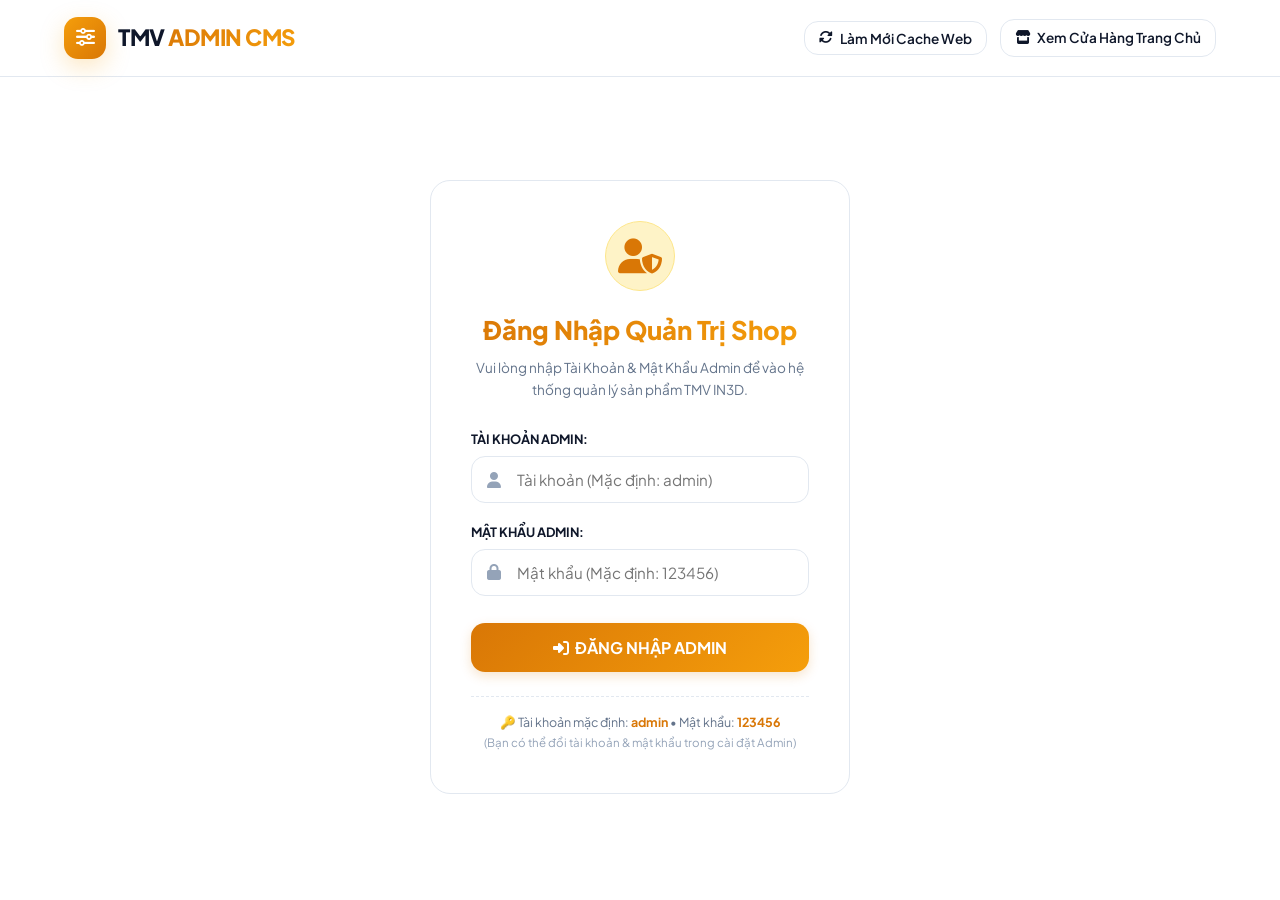
==== admintmv.html @ e301f1a9 "Bump cache version to 2026.08.10_v12 and ensure strict Google Sheet ID 15mW6V31uoKEo0NNBWXQEdYuuaSay" ====
<!DOCTYPE html>
<html lang="vi">
<head>
  <meta charset="UTF-8">
  <meta name="viewport" content="width=device-width, initial-scale=1.0">
  <title>Trang Quản Trị Cửa Hàng | TMV IN3D Admin</title>
  <meta name="robots" content="noindex, nofollow">
  
  <!-- CHỐNG CACHE TRÌNH DUYỆT ĐIỆN THOẠI / DESKTOP KHI UPDATE SẢN PHẨM MỚI -->
  <meta http-equiv="Cache-Control" content="no-cache, no-store, must-revalidate">
  <meta http-equiv="Pragma" content="no-cache">
  <meta http-equiv="Expires" content="0">
  
  <link rel="stylesheet" href="https://cdnjs.cloudflare.com/ajax/libs/font-awesome/6.4.0/css/all.min.css">
  <link rel="stylesheet" href="styles.css?v=20260810_v12">
</head>
<body style="background: var(--bg-body); color: var(--text-main); min-height: 100vh;">

  <!-- ADMIN HEADER BAR -->
  <header class="header">
    <div class="container">
      <div class="nav-wrapper">
        <a href="admintmv.html" class="logo">
          <div class="logo-icon"><i class="fa-solid fa-sliders"></i></div>
          <span>TMV <span class="gradient-text-gold">ADMIN CMS</span></span>
        </a>

        <div style="display: flex; gap: 0.8rem; align-items: center;">
          <button type="button" class="btn-secondary" onclick="app.forceRefreshSystemData()" style="font-size: 0.85rem; padding: 0.45rem 0.9rem;" title="Xóa cache và tự động tải dữ liệu sản phẩm mới nhất">
            <i class="fa-solid fa-rotate"></i> Làm Mới Cache Web
          </button>
          <a href="index.html" class="btn-secondary" style="font-size: 0.85rem; padding: 0.45rem 0.9rem;" target="_blank">
            <i class="fa-solid fa-store"></i> Xem Cửa Hàng Trang Chủ
          </a>
          <button class="btn-secondary" id="admin-page-logout-btn" style="font-size: 0.85rem; color: #ef4444; border-color: #fca5a5; display: none;">
            <i class="fa-solid fa-right-from-bracket"></i> Đăng Xuất Admin
          </button>
        </div>
      </div>
    </div>
  </header>

  <!-- ADMIN LOGIN MODAL -->
  <div id="admin-login-wrapper" style="display: flex; align-items: center; justify-content: center; min-height: calc(100vh - 80px); padding: 2rem;">
    <div class="modal-container" style="max-width: 420px; width: 100%; padding: 2.5rem; text-align: center; background: #ffffff; border: 1px solid var(--border-color); box-shadow: var(--shadow-xl);">
      <div style="width: 70px; height: 70px; background: var(--accent-gold-light); border-radius: 50%; display: flex; align-items: center; justify-content: center; margin: 0 auto 1.2rem; border: 1px solid var(--border-gold);">
        <i class="fa-solid fa-user-shield" style="font-size: 2.2rem; color: var(--accent-gold-dark);"></i>
      </div>

      <h2 style="font-size: 1.6rem; font-weight: 800; margin-bottom: 0.4rem;" class="gradient-text-gold">Đăng Nhập Quản Trị Shop</h2>
      <p style="font-size: 0.85rem; color: var(--text-muted); margin-bottom: 1.8rem;">
        Vui lòng nhập Tài Khoản & Mật Khẩu Admin để vào hệ thống quản lý sản phẩm TMV IN3D.
      </p>

      <form id="admin-page-login-form" style="display: flex; flex-direction: column; gap: 1.2rem;">
        <div style="text-align: left;">
          <label style="font-size: 0.8rem; font-weight: 700; color: var(--text-main); display: block; margin-bottom: 0.4rem;">
            TÀI KHOẢN ADMIN:
          </label>
          <div style="position: relative;">
            <i class="fa-solid fa-user" style="position: absolute; left: 1rem; top: 50%; transform: translateY(-50%); color: var(--text-dim);"></i>
            <input type="text" id="admin-user-input" class="form-control" placeholder="Tài khoản (Mặc định: admin)" required style="padding-left: 2.8rem;">
          </div>
        </div>

        <div style="text-align: left;">
          <label style="font-size: 0.8rem; font-weight: 700; color: var(--text-main); display: block; margin-bottom: 0.4rem;">
            MẬT KHẨU ADMIN:
          </label>
          <div style="position: relative;">
            <i class="fa-solid fa-lock" style="position: absolute; left: 1rem; top: 50%; transform: translateY(-50%); color: var(--text-dim);"></i>
            <input type="password" id="admin-pass-input" class="form-control" placeholder="Mật khẩu (Mặc định: 123456)" required style="padding-left: 2.8rem;">
          </div>
        </div>

        <button type="submit" class="btn-primary" style="width: 100%; justify-content: center; padding: 0.9rem; font-size: 1rem; margin-top: 0.5rem;">
          <i class="fa-solid fa-right-to-bracket"></i> ĐĂNG NHẬP ADMIN
        </button>
      </form>

      <div style="margin-top: 1.5rem; font-size: 0.78rem; color: var(--text-muted); border-top: 1px dashed var(--border-color); padding-top: 1rem;">
        🔑 Tài khoản mặc định: <strong style="color: var(--accent-gold-dark);">admin</strong> • Mật khẩu: <strong style="color: var(--accent-gold-dark);">123456</strong>
        <br><span style="font-size: 0.72rem; color: var(--text-dim);">(Bạn có thể đổi tài khoản & mật khẩu trong cài đặt Admin)</span>
      </div>
    </div>
  </div>

  <!-- MAIN ADMIN DASHBOARD CONTENT -->
  <main id="admin-main-dashboard" class="container" style="display: none; padding: 2.5rem 1rem 5rem;">
    <div style="background: #ffffff; border-radius: var(--radius-lg); border: 1px solid var(--border-color); padding: 2rem; box-shadow: var(--shadow-lg);">
      
      <div style="display: flex; justify-content: space-between; align-items: center; margin-bottom: 1.5rem; flex-wrap: wrap; gap: 1rem;">
        <div>
          <h1 style="font-size: 1.8rem; font-weight: 800;" class="gradient-text-gold">
            <i class="fa-solid fa-boxes-stacked"></i> Bảng Quản Trị Hệ Thống TMV IN3D
          </h1>
          <p style="font-size: 0.85rem; color: var(--text-muted); margin-top: 0.2rem;">
            Tài khoản Admin đang đăng nhập: <strong id="admin-account-display" style="color: var(--accent-gold-dark);">admin</strong>
          </p>
        </div>

        <div style="display: flex; gap: 0.6rem; flex-wrap: wrap;">
          <button class="btn-secondary" id="export-backup-btn" style="font-size: 0.85rem; background: #ffffff;" title="Tải file dữ liệu JSON về lưu trữ">
            <i class="fa-solid fa-download"></i> Xuất Backup JSON
          </button>
          <button class="btn-secondary" id="import-backup-btn" style="font-size: 0.85rem; background: #ffffff;" title="Nạp file dữ liệu JSON đã lưu trước đó">
            <i class="fa-solid fa-upload"></i> Nhập Backup JSON
          </button>
          <input type="file" id="import-file-input" accept=".json" style="display: none;">

          <button class="btn-secondary" id="reset-demo-btn" style="font-size: 0.85rem;">
            <i class="fa-solid fa-rotate-left"></i> Khôi Phục Dữ Liệu Ban Đầu
          </button>
        </div>
      </div>

      <!-- TABS BANNER -->
      <div class="admin-tabs" style="margin-bottom: 2rem;">
        <button class="admin-tab-btn active" data-tab="tab-products"><i class="fa-solid fa-boxes-stacked"></i> Danh Sách Sản Phẩm</button>
        <button class="admin-tab-btn" data-tab="tab-add-product" onclick="app.openNewProductForm()"><i class="fa-solid fa-plus-circle"></i> Thêm/Sửa Sản Phẩm</button>
        <button class="admin-tab-btn" data-tab="tab-categories"><i class="fa-solid fa-tags"></i> Quản Lý Danh Mục</button>
        <button class="admin-tab-btn" data-tab="tab-webhooks"><i class="fa-solid fa-gear"></i> Tài Khoản & Tích Hợp</button>
      </div>

      <!-- TAB 1: DANH SÁCH SẢN PHẨM -->
      <div class="admin-tab-content active" id="tab-products">
        <!-- QUẢN LÝ SẢN PHẨM NỔI BẬT (HERO BANNER) -->
        <div style="background: var(--bg-surface); padding: 1.2rem; border-radius: var(--radius-md); border: 1px solid var(--border-gold); margin-bottom: 1.5rem; box-shadow: 0 4px 12px rgba(0,0,0,0.05);">
          <h4 style="font-size: 1.05rem; font-weight: 700; color: var(--accent-gold-dark); margin-bottom: 0.8rem; display: flex; align-items: center; gap: 0.5rem;">
            <i class="fa-solid fa-star" style="color: #f59e0b;"></i> Quản Lý Sản Phẩm Nổi Bật (Trang Chủ Hero Banner)
          </h4>
          <form id="featured-product-form" onsubmit="event.preventDefault(); app.saveFeaturedProductSettings();">
            <div class="form-row" style="margin-bottom: 0.8rem;">
              <div class="form-group" style="margin-bottom: 0;">
                <label class="form-label" style="font-size: 0.85rem;">Chọn Sản Phẩm Nổi Bật *</label>
                <select id="admin-featured-product-select" class="form-control" style="font-size: 0.9rem;" required></select>
              </div>
              <div class="form-group" style="margin-bottom: 0;">
                <label class="form-label" style="font-size: 0.85rem;">Tên Hiển Thị Tùy Chỉnh (Tùy chọn - Để trống dùng tên sản phẩm gốc)</label>
                <input type="text" id="admin-featured-custom-title" class="form-control" placeholder="Ví dụ: Mô Hình Sonic 3D Articulated" style="font-size: 0.9rem;">
              </div>
            </div>
            <div style="display: flex; justify-content: flex-end; gap: 0.8rem; align-items: center;">
              <button type="submit" class="btn-primary" style="padding: 0.45rem 1rem; font-size: 0.85rem;">
                <i class="fa-solid fa-floppy-disk"></i> Lưu Sản Phẩm Nổi Bật
              </button>
            </div>
          </form>
        </div>

        <div style="display: flex; justify-content: space-between; align-items: center; margin-bottom: 1rem; flex-wrap: wrap; gap: 0.8rem;">
          <h3 style="font-size: 1.2rem; font-weight: 700;">Sản Phẩm Trong Cửa Hàng (<span id="admin-product-count" style="color: var(--accent-gold-dark);">0</span>)</h3>
          <div style="display: flex; gap: 0.8rem;">
            <button type="button" class="btn-secondary" style="padding: 0.5rem 1rem; font-size: 0.85rem;" onclick="app.exportProductsJSCode()" title="Sao chép mã JSON tất cả sản phẩm hiện tại để đồng bộ lên GitHub">
              <i class="fa-solid fa-copy"></i> Sao Chép Mã JSON Đồng Bộ Web
            </button>
            <button type="button" class="btn-primary" style="padding: 0.5rem 1rem; font-size: 0.85rem;" onclick="app.openNewProductForm()">
              <i class="fa-solid fa-plus"></i> Thêm Sản Phẩm Mới
            </button>
          </div>
        </div>

        <div style="overflow-x: auto;">
          <table class="admin-table">
            <thead>
              <tr>
                <th>Hình ảnh</th>
                <th>Tên sản phẩm</th>
                <th>Danh mục</th>
                <th>Khoảng giá</th>
                <th>Tiền cọc y/cầu</th>
                <th>Thao tác</th>
              </tr>
            </thead>
            <tbody id="admin-product-table-body"></tbody>
          </table>
        </div>
      </div>

      <!-- TAB 2: THÊM / SỬA SẢN PHẨM -->
      <div class="admin-tab-content" id="tab-add-product" style="display: none;">
        <div style="display: flex; justify-content: space-between; align-items: center; margin-bottom: 1.5rem; flex-wrap: wrap; gap: 0.8rem; background: var(--bg-surface); padding: 1rem 1.2rem; border-radius: var(--radius-md); border: 1px solid var(--border-color); box-shadow: 0 4px 12px rgba(0,0,0,0.03);">
          <h3 id="admin-form-title" style="font-size: 1.2rem; font-weight: 700; color: var(--accent-gold-dark); margin: 0; display: flex; align-items: center; gap: 0.5rem;">
            <i class="fa-solid fa-pen-to-square"></i> Thêm / Chỉnh Sửa Sản Phẩm Mô Hình
          </h3>
          <button type="button" class="btn-secondary" style="padding: 0.45rem 1rem; font-size: 0.85rem; background: #ffffff;" onclick="document.querySelector('[data-tab=\'tab-products\']').click()">
            <i class="fa-solid fa-arrow-left"></i> Quay Lại Danh Sách Sản Phẩm
          </button>
        </div>

        <form id="product-crud-form">
          <input type="hidden" id="edit-product-id">

          <div class="form-row">
            <div class="form-group">
              <label class="form-label">Tên sản phẩm mô hình *</label>
              <input type="text" id="p-title" class="form-control" placeholder="Ví dụ: Rồng Linh Hoạt Silk PLA" required>
            </div>
            <div class="form-group">
              <label class="form-label">Danh mục sản phẩm *</label>
              <select id="p-category" class="form-control" required></select>
            </div>
          </div>

          <div class="form-group">
            <label class="form-label">Số tiền Cọc Yêu Cầu Cho Đơn Hàng (VNĐ) * <small style="color: var(--accent-gold-dark); font-weight: normal;">(Ví dụ: 200.000đ - Admin tự ghi)</small></label>
            <input type="text" id="p-deposit" class="form-control" placeholder="200.000" required>
          </div>

          <!-- BỘ BẬT/TẮT QUẢN LÝ NHIỀU HÌNH ẢNH SẢN PHẨM (MULTIPLE IMAGES GALLERY) -->
          <div class="form-group" style="background: var(--bg-surface); padding: 1.2rem; border-radius: var(--radius-md); border: 1px solid var(--border-color);">
            <div style="display: flex; justify-content: space-between; align-items: center; margin-bottom: 0.8rem; flex-wrap: wrap; gap: 0.5rem;">
              <label class="form-label" style="margin-bottom: 0; color: var(--accent-gold-dark);">
                🖼️ Bộ Bộ Ảnh Mô Hình (Có thể thêm nhiều ảnh từ máy tính hoặc link URL) *
              </label>
              <div style="display: flex; gap: 0.5rem;">
                <label class="btn-secondary" style="padding: 0.35rem 0.8rem; font-size: 0.8rem; background: #ffffff; margin-bottom: 0; cursor: pointer;">
                  <i class="fa-solid fa-file-image"></i> Tải Nhiều Ảnh Máy Tính
                  <input type="file" id="p-gallery-file-input" accept="image/*" multiple style="display: none;">
                </label>
                <button type="button" class="btn-secondary" style="padding: 0.35rem 0.8rem; font-size: 0.8rem; background: #ffffff;" onclick="app.addGalleryUrlRow()">
                  <i class="fa-solid fa-link"></i> Thêm Link Ảnh URL
                </button>
              </div>
            </div>

            <!-- CHỈ DẪN -->
            <p style="font-size: 0.78rem; color: var(--text-muted); margin-bottom: 0.8rem;">
              💡 <em>Ảnh đầu tiên sẽ tự động làm <strong>Ảnh Bìa Chính</strong> cho sản phẩm. Khách hàng có thể bấm xem toàn bộ bộ ảnh dạng slide full màn hình.</em>
            </p>

            <!-- LƯỚI DANH SÁCH CÁC ẢNH SẢN PHẨM -->
            <div id="admin-gallery-images-container" style="display: flex; gap: 1rem; flex-wrap: wrap; align-items: flex-start; min-height: 90px; padding: 0.5rem; background: #ffffff; border-radius: var(--radius-sm); border: 1px dashed var(--border-color);">
            </div>
          </div>

          <!-- CẤU HÌNH MÀU SẮC & ẢNH TRONG ADMIN CMS -->
          <div class="form-group" style="background: var(--bg-surface); padding: 1.2rem; border-radius: var(--radius-md); border: 1px solid var(--border-color);">
            <div style="display: flex; justify-content: space-between; align-items: center; margin-bottom: 0.8rem;">
              <label class="form-label" style="margin-bottom: 0; color: var(--accent-gold-dark);">
                🎨 Danh Sách Màu Sắc & Ảnh Minh Họa Tương Ứng (Tự chuyển ảnh khi chọn màu)
              </label>
              <button type="button" class="btn-secondary" style="padding: 0.35rem 0.8rem; font-size: 0.8rem; background: #ffffff;" onclick="app.addAdminColorRow()">
                <i class="fa-solid fa-plus"></i> Thêm Màu Mới
              </button>
            </div>
            
            <div id="admin-color-rows-container" style="display: flex; flex-direction: column; gap: 0.8rem;"></div>
          </div>

          <!-- CẤU HÌNH CÁC PHÂN LOẠI & KÍCH THƯỚC SẢN PHẨM TRONG ADMIN CMS -->
          <div class="form-group" style="background: var(--bg-surface); padding: 1.2rem; border-radius: var(--radius-md); border: 1px solid var(--border-color);">
            <div style="display: flex; justify-content: space-between; align-items: center; margin-bottom: 0.8rem;">
              <label class="form-label" style="margin-bottom: 0; color: var(--accent-gold-dark);">
                🎛️ Danh Sách Phân Loại Sản Phẩm & Giá Tiền Tương Ứng *
              </label>
              <button type="button" class="btn-secondary" style="padding: 0.35rem 0.8rem; font-size: 0.8rem; background: #ffffff;" onclick="app.addAdminSizeRow()">
                <i class="fa-solid fa-plus"></i> Thêm Phân Loại & Giá Mới
              </button>
            </div>
            
            <div id="admin-size-rows-container" style="display: flex; flex-direction: column; gap: 0.8rem;"></div>
          </div>

          <div class="form-group">
            <label class="form-label">Mô tả sản phẩm *</label>
            <textarea id="p-desc" class="form-control" placeholder="Nhập mô tả chi tiết..." required style="height: 100px;"></textarea>
          </div>

          <div style="display: flex; gap: 1rem; justify-content: flex-end; margin-top: 1rem;">
            <button type="button" class="btn-secondary" id="cancel-edit-btn">Hủy bỏ</button>
            <button type="submit" class="btn-primary" id="save-product-btn">
              <i class="fa-solid fa-floppy-disk"></i> Lưu Sản Phẩm
            </button>
          </div>
        </form>
      </div>

      <!-- TAB 3: QUẢN LÝ DANH MỤC -->
      <div class="admin-tab-content" id="tab-categories" style="display: none;">
        <div style="display: flex; justify-content: space-between; align-items: center; margin-bottom: 1.5rem;">
          <div>
            <h3 style="font-size: 1.2rem; font-weight: 800;">Quản Lý Danh Mục Cửa Hàng</h3>
            <p style="font-size: 0.85rem; color: var(--text-muted);">Thêm bớt danh mục mô hình in 3D theo ý muốn của bạn.</p>
          </div>
        </div>

        <form id="add-category-form" style="display: flex; gap: 0.8rem; margin-bottom: 1.5rem;">
          <input type="text" id="new-cat-name" class="form-control" placeholder="Nhập tên danh mục mới..." required style="flex: 1;">
          <button type="submit" class="btn-primary" style="white-space: nowrap;">
            <i class="fa-solid fa-plus"></i> Thêm Danh Mục
          </button>
        </form>

        <div id="category-admin-list"></div>
      </div>

      <!-- TAB 4: THÀNH PHẦN CÀI ĐẶT & WEBHOOKS -->
      <div class="admin-tab-content" id="tab-webhooks" style="display: none;">
        <div style="display: flex; flex-direction: column; gap: 1.5rem;">
          <div>
            <h3 style="font-size: 1.2rem; color: var(--accent-gold-dark);" class="form-group">
              <i class="fa-solid fa-user-gear"></i> Cấu Hình Tài Khoản & Mật Khẩu Đăng Nhập Admin
            </h3>
            <div class="form-row">
              <div class="form-group">
                <label class="form-label">Tài Khoản Đăng Nhập Admin</label>
                <input type="text" id="setting-admin-account" class="form-control" placeholder="admin">
              </div>
              <div class="form-group">
                <label class="form-label">Mật Khẩu Đăng Nhập Admin</label>
                <input type="text" id="setting-admin-password" class="form-control" placeholder="123456">
              </div>
            </div>
          </div>

          <hr style="border-color: var(--border-color);">

          <div>
            <h3 style="font-size: 1.2rem; color: var(--accent-gold-dark);" class="form-group">
              <i class="fa-brands fa-telegram"></i> Cấu Hình Telegram Bot Thông Báo Đơn Hàng
            </h3>
            <div class="form-row">
              <div class="form-group">
                <label class="form-label">Telegram Bot Token</label>
                <input type="text" id="setting-tg-token" class="form-control" placeholder="8795810475:AAGiayX1izlJd8uUxtQAAThE-MffI_KoPKY">
              </div>
              <div class="form-group">
                <label class="form-label">Telegram Chat ID (Phân cách bởi dấu phẩy)</label>
                <input type="text" id="setting-tg-chatid" class="form-control" placeholder="7744946591, 7607846055">
              </div>
            </div>
          </div>

          <hr style="border-color: var(--border-color);">

          <div>
            <h3 style="font-size: 1.2rem; color: var(--accent-green);" class="form-group">
              <i class="fa-solid fa-file-excel"></i> Cấu Hình Google Sheets Webhook
            </h3>
            <div class="form-group">
              <label class="form-label">Google Apps Script WebApp URL Endpoint</label>
              <input type="url" id="setting-sheet-url" class="form-control" placeholder="https://script.google.com/macros/s/AKfycbxZg6wWKe_yuV9UgZv2dBquCLNPYPyTqxi0urqcquf9lYdUTNqE0DAN9N8y9g3fXJEj/exec">
            </div>
          </div>

          <div style="display: flex; gap: 1rem; justify-content: flex-end;">
            <button class="btn-secondary" id="test-webhook-btn"><i class="fa-solid fa-vial"></i> Gửi Thử Thông Báo Mẫu</button>
            <button class="btn-primary" id="save-settings-btn"><i class="fa-solid fa-check"></i> Lưu Cấu Hình Tùy Chỉnh</button>
          </div>
        </div>
      </div>

    </div>
  </main>

  <div class="toast-container" id="toast-container"></div>
  <script src="app.js?v=20260810_v12"></script>
</body>
</html>
---- styles.css ----
/* ==========================================================================
   TMV IN3D - DESIGN SYSTEM & STYLES (LIGHT MODE: TONE TRẮNG & VÀNG AMBER)
   ========================================================================== */

@import url('https://fonts.googleapis.com/css2?family=Plus+Jakarta+Sans:wght@400;500;600;700;800&display=swap');

:root {
  /* Color Palette - White & Gold/Amber Modern Elegance */
  --bg-main: #ffffff;
  --bg-surface: #f8fafc;
  --bg-card: #ffffff;
  --bg-card-hover: #f1f5f9;
  
  --text-main: #0f172a;
  --text-muted: #64748b;
  --text-dim: #94a3b8;
  
  --accent-gold-dark: #d97706;  /* Deep Gold/Amber */
  --accent-gold-bright: #f59e0b; /* Bright Amber Gold */
  --accent-gold-light: #fef3c7;  /* Soft Warm Gold Tint */
  --accent-gold-hover: #b45309;
  --accent-green: #10b981;
  
  --border-color: #e2e8f0;
  --border-gold: #fde68a;
  
  --shadow-sm: 0 2px 4px rgba(0, 0, 0, 0.04);
  --shadow-md: 0 4px 16px rgba(217, 119, 6, 0.08);
  --shadow-lg: 0 12px 32px rgba(15, 23, 42, 0.08);
  --shadow-gold: 0 8px 24px rgba(245, 158, 11, 0.25);
  
  --radius-sm: 8px;
  --radius-md: 14px;
  --radius-lg: 20px;
  --radius-full: 9999px;
  
  --transition-fast: 0.2s ease;
  --transition-normal: 0.3s cubic-bezier(0.4, 0, 0.2, 1);
}

/* Reset & Base Styles */
* {
  margin: 0;
  padding: 0;
  box-sizing: border-box;
}

body {
  font-family: 'Plus Jakarta Sans', -apple-system, BlinkMacSystemFont, sans-serif;
  background-color: var(--bg-surface);
  color: var(--text-main);
  line-height: 1.6;
  overflow-x: hidden;
  -webkit-font-smoothing: antialiased;
}

a {
  color: inherit;
  text-decoration: none;
}

button {
  cursor: pointer;
  border: none;
  background: none;
  font-family: inherit;
}

input, select, textarea {
  font-family: inherit;
}

/* Utility Layout */
.container {
  max-width: 1200px;
  margin: 0 auto;
  padding: 0 1.5rem;
}

/* Gradient Text Effect */
.gradient-text-gold {
  background: linear-gradient(135deg, var(--accent-gold-dark), var(--accent-gold-bright));
  -webkit-background-clip: text;
  -webkit-text-fill-color: transparent;
}

/* ==========================================================================
   HEADER & NAVIGATION
   ========================================================================== */
.header {
  position: sticky;
  top: 0;
  z-index: 100;
  background-color: rgba(255, 255, 255, 0.92);
  backdrop-filter: blur(12px);
  border-bottom: 1px solid var(--border-color);
  transition: var(--transition-normal);
}

.nav-wrapper {
  display: flex;
  align-items: center;
  justify-content: space-between;
  height: 76px;
}

.logo {
  display: flex;
  align-items: center;
  gap: 0.75rem;
  font-size: 1.4rem;
  font-weight: 800;
  letter-spacing: -0.5px;
  color: var(--text-main);
}

.logo-icon {
  width: 42px;
  height: 42px;
  background: linear-gradient(135deg, var(--accent-gold-bright), var(--accent-gold-dark));
  border-radius: var(--radius-md);
  display: flex;
  align-items: center;
  justify-content: center;
  color: #ffffff;
  font-size: 1.2rem;
  box-shadow: var(--shadow-gold);
}

.nav-links {
  display: flex;
  align-items: center;
  gap: 2rem;
  list-style: none;
}

.nav-link {
  font-weight: 600;
  font-size: 0.95rem;
  color: var(--text-muted);
  transition: var(--transition-fast);
}

.nav-link:hover, .nav-link.active {
  color: var(--accent-gold-dark);
}

.nav-actions {
  display: flex;
  align-items: center;
  gap: 1rem;
}

.btn-icon {
  position: relative;
  width: 44px;
  height: 44px;
  border-radius: var(--radius-md);
  background-color: var(--bg-surface);
  border: 1px solid var(--border-color);
  display: flex;
  align-items: center;
  justify-content: center;
  color: var(--text-main);
  font-size: 1.1rem;
  transition: var(--transition-fast);
}

.btn-icon:hover {
  background-color: var(--accent-gold-light);
  border-color: var(--border-gold);
  color: var(--accent-gold-dark);
}

.badge-count {
  position: absolute;
  top: -4px;
  right: -4px;
  background: linear-gradient(135deg, var(--accent-gold-dark), var(--accent-gold-bright));
  color: #ffffff;
  font-size: 0.75rem;
  font-weight: 800;
  width: 20px;
  height: 20px;
  border-radius: var(--radius-full);
  display: flex;
  align-items: center;
  justify-content: center;
  box-shadow: 0 2px 6px rgba(217, 119, 6, 0.4);
}

.btn-admin {
  background: var(--accent-gold-light);
  color: var(--accent-gold-dark);
  border: 1px solid var(--border-gold);
  padding: 0.6rem 1.2rem;
  border-radius: var(--radius-md);
  font-weight: 700;
  font-size: 0.85rem;
  display: flex;
  align-items: center;
  gap: 0.5rem;
  transition: var(--transition-fast);
}

.btn-admin:hover {
  background: var(--accent-gold-dark);
  color: #ffffff;
}

.btn-customer-login {
  background: #ffffff;
  color: var(--accent-gold-dark);
  border: 1.5px solid var(--accent-gold-bright);
  padding: 0.55rem 1.1rem;
  border-radius: var(--radius-md);
  font-weight: 700;
  font-size: 0.85rem;
  display: flex;
  align-items: center;
  gap: 0.5rem;
  transition: var(--transition-fast);
}

.btn-customer-login:hover {
  background: var(--accent-gold-light);
}

.user-profile-badge {
  display: flex;
  align-items: center;
  gap: 0.5rem;
  padding: 0.4rem 0.8rem;
  background: var(--bg-surface);
  border: 1px solid var(--border-color);
  border-radius: var(--radius-full);
  cursor: pointer;
  transition: var(--transition-fast);
}

.user-profile-badge:hover {
  border-color: var(--accent-gold-dark);
  background: var(--accent-gold-light);
}

.user-avatar-circle {
  width: 28px;
  height: 28px;
  border-radius: 50%;
  background: var(--accent-gold-dark);
  color: #ffffff;
  font-weight: 800;
  font-size: 0.8rem;
  display: flex;
  align-items: center;
  justify-content: center;
}

/* ==========================================================================
   HERO SECTION
   ========================================================================== */
.hero {
  padding: 1.5rem 0 1.2rem;
  background: radial-gradient(circle at 80% 20%, var(--accent-gold-light) 0%, transparent 40%);
}

.hero-grid {
  display: grid;
  grid-template-columns: 1.1fr 0.9fr;
  gap: 3rem;
  align-items: center;
}

.hero-tag {
  display: inline-flex;
  align-items: center;
  gap: 0.5rem;
  padding: 0.4rem 1rem;
  background-color: #ffffff;
  border: 1px solid var(--border-gold);
  border-radius: var(--radius-full);
  font-size: 0.85rem;
  font-weight: 700;
  color: var(--accent-gold-dark);
  box-shadow: var(--shadow-sm);
  margin-bottom: 1.2rem;
}

.hero-title {
  font-size: 2.8rem;
  font-weight: 800;
  line-height: 1.25;
  letter-spacing: -1px;
  margin-bottom: 0.8rem;
}

.hero-desc {
  font-size: 1.02rem;
  color: var(--text-muted);
  margin-bottom: 1rem;
  line-height: 1.5;
}

.hero-features {
  display: flex;
  gap: 0.6rem 0.8rem;
  margin-bottom: 1rem;
  flex-wrap: wrap;
}

.feature-pill {
  display: flex;
  align-items: center;
  gap: 0.45rem;
  font-size: 0.84rem;
  font-weight: 600;
  color: var(--text-main);
  background: #ffffff;
  padding: 0.4rem 0.85rem;
  border-radius: var(--radius-md);
  border: 1px solid var(--border-color);
  box-shadow: var(--shadow-sm);
}

.hero-card-featured {
  background: #ffffff;
  border: 1px solid var(--border-color);
  border-radius: var(--radius-lg);
  padding: 1.5rem;
  box-shadow: var(--shadow-lg);
  position: relative;
  overflow: hidden;
  transition: var(--transition-normal);
}

.hero-card-featured:hover {
  transform: translateY(-4px);
  border-color: var(--border-gold);
}

.hero-img-box {
  width: 100%;
  aspect-ratio: 1 / 1;
  max-height: 380px;
  border-radius: var(--radius-md);
  overflow: hidden;
  background-color: #0b1329;
  position: relative;
}

.hero-img-box img {
  width: 100%;
  height: 100%;
  object-fit: cover;
  object-position: center;
}

.hero-badge-float {
  position: absolute;
  top: 0.8rem;
  left: 0.8rem;
  z-index: 10;
  background: rgba(255, 255, 255, 0.95);
  color: #0f172a;
  backdrop-filter: blur(8px);
  padding: 0.35rem 0.8rem;
  border-radius: var(--radius-full);
  font-size: 0.78rem;
  font-weight: 700;
  border: 1px solid rgba(245, 158, 11, 0.5);
  box-shadow: 0 4px 14px rgba(0, 0, 0, 0.18);
  display: inline-flex;
  align-items: center;
  gap: 0.4rem;
  white-space: nowrap;
}

.hero-card-info {
  margin-top: 1.2rem;
  display: flex;
  justify-content: space-between;
  align-items: center;
}

.hero-card-title {
  font-weight: 800;
  font-size: 1.2rem;
}

.hero-card-price {
  font-size: 1.3rem;
  font-weight: 800;
  color: var(--accent-gold-dark);
}

/* ==========================================================================
   CATALOG & PRODUCT CARDS
   ========================================================================== */
.catalog-controls {
  margin-bottom: 2rem;
}

.search-filter-bar {
  display: flex;
  justify-content: space-between;
  align-items: center;
  gap: 1.5rem;
  flex-wrap: wrap;
}

.search-input-wrapper {
  position: relative;
  flex: 1;
  min-width: 280px;
}

.search-input-wrapper i {
  position: absolute;
  left: 1.2rem;
  top: 50%;
  transform: translateY(-50%);
  color: var(--text-dim);
}

.search-input {
  width: 100%;
  padding: 0.85rem 1rem 0.85rem 3rem;
  border-radius: var(--radius-md);
  border: 1px solid var(--border-color);
  background-color: #ffffff;
  font-size: 0.95rem;
  outline: none;
  transition: var(--transition-fast);
  box-shadow: var(--shadow-sm);
}

.search-input:focus {
  border-color: var(--accent-gold-bright);
  box-shadow: 0 0 0 3px rgba(245, 158, 11, 0.15);
}

.category-chips {
  display: flex;
  gap: 0.6rem;
  flex-wrap: wrap;
}

.chip {
  padding: 0.6rem 1.1rem;
  border-radius: var(--radius-full);
  border: 1px solid var(--border-color);
  background-color: #ffffff;
  color: var(--text-muted);
  font-weight: 600;
  font-size: 0.88rem;
  transition: var(--transition-fast);
  cursor: pointer;
}

.chip:hover {
  border-color: var(--accent-gold-bright);
  color: var(--accent-gold-dark);
}

.chip.active {
  background: var(--accent-gold-dark);
  color: #ffffff;
  border-color: var(--accent-gold-dark);
  box-shadow: var(--shadow-sm);
}

/* Products Grid Layout */
.products-grid {
  display: grid;
  grid-template-columns: repeat(auto-fill, minmax(270px, 1fr));
  gap: 2rem;
  margin-bottom: 4rem;
}

.product-card {
  background: #ffffff;
  border: 1px solid var(--border-color);
  border-radius: var(--radius-lg);
  overflow: hidden;
  display: flex;
  flex-direction: column;
  transition: var(--transition-normal);
  box-shadow: var(--shadow-sm);
}

.product-card:hover {
  transform: translateY(-6px);
  box-shadow: var(--shadow-lg);
  border-color: var(--border-gold);
}

.product-img-wrapper {
  position: relative;
  width: 100%;
  aspect-ratio: 1 / 1;
  max-height: 380px;
  background-color: #0f172a;
  overflow: hidden;
}

.product-img {
  width: 100%;
  height: 100%;
  object-fit: cover;
  object-position: center;
  transition: transform 0.5s ease;
}

.product-card:hover .product-img {
  transform: scale(1.06);
}

.category-tag {
  position: absolute;
  top: 0.8rem;
  left: 0.8rem;
  z-index: 10;
  background: rgba(255, 255, 255, 0.95);
  color: #b45309;
  backdrop-filter: blur(8px);
  padding: 0.35rem 0.75rem;
  border-radius: var(--radius-sm);
  font-size: 0.78rem;
  font-weight: 700;
  border: 1px solid rgba(245, 158, 11, 0.4);
  box-shadow: 0 3px 10px rgba(0, 0, 0, 0.12);
  white-space: nowrap;
}

.product-body {
  padding: 0.9rem 1rem;
  display: flex;
  flex-direction: column;
  flex: 1;
}

.product-title {
  font-size: 1.05rem;
  font-weight: 700;
  margin-bottom: 0.35rem;
  color: var(--text-main);
  line-height: 1.3;

  display: -webkit-box;
  -webkit-line-clamp: 2;
  -webkit-box-orient: vertical;
  overflow: hidden;
  height: auto;
}

.product-desc-short {
  font-size: 0.85rem;
  color: var(--text-muted);
  margin-bottom: 0.5rem;
  display: -webkit-box;
  -webkit-line-clamp: 2;
  -webkit-box-orient: vertical;
  overflow: hidden;
}

.product-specs-mini {
  display: flex;
  gap: 0.5rem;
  margin-top: 0.2rem;
  margin-bottom: 0.5rem;
}

.spec-badge {
  font-size: 0.75rem;
  font-weight: 600;
  background-color: var(--bg-surface);
  color: var(--text-muted);
  padding: 0.25rem 0.6rem;
  border-radius: var(--radius-sm);
  border: 1px solid var(--border-color);
}

.product-footer {
  display: flex;
  align-items: center;
  justify-content: space-between;
  gap: 0.5rem;
  padding-top: 0.6rem;
  border-top: 1px solid var(--border-color);
  margin-top: 0.3rem;
}

.price-box {
  display: flex;
  flex-direction: column;
  min-width: 0;
  flex: 1;
}

.price-label {
  font-size: 0.75rem;
  color: var(--text-muted);
  line-height: 1;
}

.price-value {
  font-size: 1.05rem;
  font-weight: 800;
  color: var(--accent-gold-dark);
  white-space: nowrap;
  overflow: hidden;
  text-overflow: ellipsis;
}

.btn-primary {
  background: linear-gradient(135deg, var(--accent-gold-dark), var(--accent-gold-bright));
  color: #ffffff;
  padding: 0.5rem 0.9rem;
  border-radius: var(--radius-md);
  font-weight: 700;
  font-size: 0.82rem;
  display: inline-flex;
  align-items: center;
  gap: 0.4rem;
  transition: var(--transition-fast);
  box-shadow: 0 4px 12px rgba(217, 119, 6, 0.2);
  white-space: nowrap;
  flex-shrink: 0;
}

.btn-primary:hover {
  background: linear-gradient(135deg, var(--accent-gold-hover), var(--accent-gold-dark));
  box-shadow: 0 6px 16px rgba(217, 119, 6, 0.35);
}

.btn-secondary {
  background: #ffffff;
  color: var(--text-main);
  border: 1px solid var(--border-color);
  padding: 0.5rem 0.9rem;
  border-radius: var(--radius-md);
  font-weight: 600;
  font-size: 0.85rem;
  display: inline-flex;
  align-items: center;
  gap: 0.4rem;
  transition: var(--transition-fast);
}

.btn-secondary:hover {
  background: var(--bg-surface);
  border-color: var(--text-muted);
}

/* ==========================================================================
   PRODUCT DETAIL PAGE VIEW (OBJECT-POSITION: BOTTOM CENTER KHỔ DỌC 2/3 TỪ DƯỚI LÊN)
   ========================================================================== */
.product-page-container {
  padding: 2.5rem 0 4rem;
}

.product-detail-grid {
  display: grid;
  grid-template-columns: 1fr 1fr;
  gap: 3.5rem;
  background: #ffffff;
  border: 1px solid var(--border-color);
  border-radius: var(--radius-lg);
  padding: 2.5rem;
  box-shadow: var(--shadow-md);
}

.gallery-section {
  display: flex;
  flex-direction: column;
  gap: 1rem;
  width: 100%;
}

.main-gallery-view {
  position: relative;
  width: 100%;
  aspect-ratio: 1 / 1;
  max-height: 440px;
  border-radius: var(--radius-md);
  overflow: hidden;
  background-color: #0f172a;
  border: 1px solid var(--border-color);
  display: flex;
  align-items: center;
  justify-content: center;
  box-shadow: var(--shadow-md);
  cursor: zoom-in;
}

/* KHUNG ẢNH CỐ ĐỊNH CÙNG KÍCH THƯỚC KHÔNG BỊ NHẢY KHI NEXT TỪ ẢNH NGANG SANG DỌC */
.main-gallery-view img {
  width: 100%;
  height: 100%;
  object-fit: contain;
  object-position: center;
  transition: opacity 0.3s ease, transform 0.3s ease;
}

.main-gallery-view:hover img {
  transform: scale(1.02);
}

.zoom-hint-badge {
  position: absolute;
  bottom: 1rem;
  right: 1rem;
  background: rgba(15, 23, 42, 0.75);
  color: #ffffff;
  backdrop-filter: blur(6px);
  padding: 0.35rem 0.8rem;
  border-radius: var(--radius-full);
  font-size: 0.8rem;
  font-weight: 700;
  pointer-events: none;
  display: flex;
  align-items: center;
  gap: 0.4rem;
}

.thumbs-list {
  display: flex;
  gap: 0.6rem;
  overflow-x: auto;
  padding-bottom: 0.4rem;
}

.thumb-item {
  width: 72px;
  height: 72px;
  border-radius: var(--radius-sm);
  overflow: hidden;
  border: 2px solid var(--border-color);
  cursor: pointer;
  transition: var(--transition-fast);
  flex-shrink: 0;
  background: #0f172a;
}

.thumb-item.active, .thumb-item:hover {
  border-color: var(--accent-gold-dark);
  box-shadow: 0 0 0 2px var(--accent-gold-bright);
}

.thumb-item img {
  width: 100%;
  height: 100%;
  object-fit: cover;
  object-position: center;
}

.product-info-section {
  display: flex;
  flex-direction: column;
  gap: 0.85rem;
}

.detail-title {
  font-size: 1.8rem;
  font-weight: 800;
  line-height: 1.25;
}

/* BẢNG GIÁ THANH TOÁN SẠCH GỌN */
.detail-price-wrapper {
  background-color: var(--accent-gold-light);
  border: 1px solid var(--border-gold);
  padding: 0.6rem 1.2rem;
  border-radius: var(--radius-md);
  display: flex;
  align-items: center;
  justify-content: space-between;
}

.calculated-price {
  font-size: 1.65rem;
  font-weight: 800;
  color: var(--accent-gold-dark);
}

/* Options Pickers */
.option-group-title {
  font-weight: 700;
  font-size: 0.9rem;
  margin-bottom: 0.35rem;
  display: flex;
  justify-content: space-between;
}

.selected-option-value {
  color: var(--accent-gold-dark);
  font-weight: 700;
}

.color-options-grid {
  display: grid;
  grid-template-columns: repeat(auto-fill, minmax(130px, 1fr));
  gap: 0.5rem;
}

.color-option-btn {
  padding: 0.5rem 0.8rem;
  border: 1.5px solid var(--border-color);
  border-radius: var(--radius-md);
  background: #ffffff;
  display: flex;
  align-items: center;
  gap: 0.5rem;
  font-size: 0.85rem;
  font-weight: 600;
  transition: var(--transition-fast);
  cursor: pointer;
}

.color-swatch-circle {
  width: 18px;
  height: 18px;
  border-radius: 50%;
  border: 1px solid rgba(0,0,0,0.15);
  flex-shrink: 0;
}

.color-option-btn:hover {
  border-color: var(--accent-gold-bright);
}

.color-option-btn.active {
  border-color: var(--accent-gold-dark);
  background: var(--accent-gold-light);
  color: var(--accent-gold-dark);
}

.size-options-grid {
  display: grid;
  grid-template-columns: repeat(auto-fill, minmax(120px, 1fr));
  gap: 0.5rem;
}

.size-option-btn {
  padding: 0.5rem 0.8rem;
  border: 1.5px solid var(--border-color);
  border-radius: var(--radius-md);
  background: #ffffff;
  display: flex;
  flex-direction: column;
  gap: 0.15rem;
  font-size: 0.85rem;
  font-weight: 600;
  transition: var(--transition-fast);
  cursor: pointer;
}

.size-scale {
  font-size: 0.75rem;
  color: var(--text-muted);
}

.size-option-btn:hover {
  border-color: var(--accent-gold-bright);
}

.size-option-btn.active {
  border-color: var(--accent-gold-dark);
  background: var(--accent-gold-light);
  color: var(--accent-gold-dark);
}

/* Quantity Stepper */
.qty-stepper {
  display: flex;
  align-items: center;
  border: 1px solid var(--border-color);
  border-radius: var(--radius-md);
  overflow: hidden;
  background: #ffffff;
  width: fit-content;
}

.qty-btn {
  width: 38px;
  height: 38px;
  display: flex;
  align-items: center;
  justify-content: center;
  background: var(--bg-surface);
  color: var(--text-main);
  transition: var(--transition-fast);
}

.qty-btn:hover {
  background: var(--border-color);
}

.qty-number {
  width: 44px;
  text-align: center;
  font-weight: 700;
  font-size: 0.95rem;
}

/* ==========================================================================
   FULLSCREEN IMAGE LIGHTBOX MODAL (XEM FULL MÀN HÌNH)
   ========================================================================== */
.lightbox-overlay {
  position: fixed;
  inset: 0;
  background: rgba(0, 0, 0, 0.92);
  backdrop-filter: blur(12px);
  z-index: 3000;
  display: flex;
  align-items: center;
  justify-content: center;
  opacity: 0;
  pointer-events: none;
  transition: opacity 0.3s ease;
}

.lightbox-overlay.active {
  opacity: 1;
  pointer-events: auto;
}

.lightbox-close-btn {
  position: absolute;
  top: 1.5rem;
  right: 1.5rem;
  width: 48px;
  height: 48px;
  border-radius: 50%;
  background: rgba(255, 255, 255, 0.15);
  color: #ffffff;
  font-size: 1.5rem;
  display: flex;
  align-items: center;
  justify-content: center;
  transition: var(--transition-fast);
  z-index: 3010;
}

.lightbox-close-btn:hover {
  background: rgba(255, 255, 255, 0.35);
  transform: scale(1.1);
}

.lightbox-nav-btn {
  position: absolute;
  top: 50%;
  transform: translateY(-50%);
  width: 54px;
  height: 54px;
  border-radius: 50%;
  background: rgba(255, 255, 255, 0.18);
  color: #ffffff;
  font-size: 1.5rem;
  display: flex;
  align-items: center;
  justify-content: center;
  transition: var(--transition-fast);
  z-index: 3010;
}

.lightbox-nav-btn:hover {
  background: var(--accent-gold-dark);
  transform: translateY(-50%) scale(1.1);
}

.lightbox-nav-btn.prev {
  left: 1.5rem;
}

.lightbox-nav-btn.next {
  right: 1.5rem;
}

.lightbox-content {
  max-width: 92vw;
  max-height: 90vh;
  display: flex;
  flex-direction: column;
  align-items: center;
  justify-content: center;
}

.lightbox-content img {
  max-width: 90vw;
  max-height: 82vh;
  object-fit: contain;
  border-radius: var(--radius-md);
  box-shadow: 0 16px 48px rgba(0, 0, 0, 0.8);
  transition: transform 0.2s ease, opacity 0.2s ease;
}

.lightbox-caption {
  margin-top: 1.2rem;
  color: #ffffff;
  font-size: 1rem;
  font-weight: 700;
  background: rgba(255, 255, 255, 0.15);
  padding: 0.4rem 1.2rem;
  border-radius: var(--radius-full);
}

/* ==========================================================================
   CENTERED CHECKOUT MODAL
   ========================================================================== */
.cart-drawer {
  position: fixed;
  inset: 0;
  background: rgba(15, 23, 42, 0.65);
  backdrop-filter: blur(8px);
  z-index: 1050;
  display: flex;
  align-items: center;
  justify-content: center;
  opacity: 0;
  pointer-events: none;
  transition: var(--transition-normal);
  padding: 1.5rem;
}

.cart-drawer.active {
  opacity: 1;
  pointer-events: auto;
}

.cart-drawer-box {
  background: #ffffff;
  border-radius: var(--radius-lg);
  width: 100%;
  max-width: 680px;
  max-height: 88vh;
  display: flex;
  flex-direction: column;
  box-shadow: var(--shadow-lg);
  border: 1px solid var(--border-color);
  overflow: hidden;
  position: relative;
  animation: modalCenterIn 0.28s cubic-bezier(0.4, 0, 0.2, 1);
}

@keyframes modalCenterIn {
  from {
    transform: scale(0.92);
    opacity: 0;
  }
  to {
    transform: scale(1);
    opacity: 1;
  }
}

.cart-header {
  padding: 1.2rem 1.8rem;
  border-bottom: 1px solid var(--border-color);
  display: flex;
  align-items: center;
  justify-content: space-between;
  background: var(--bg-surface);
}

.cart-title {
  font-size: 1.25rem;
  font-weight: 800;
  display: flex;
  align-items: center;
  gap: 0.6rem;
}

.cart-items-list {
  flex: 1;
  overflow-y: auto;
  padding: 1.5rem 1.8rem;
  display: flex;
  flex-direction: column;
  gap: 1rem;
  max-height: 280px;
}

.cart-item {
  display: flex;
  gap: 1rem;
  align-items: center;
  padding-bottom: 0.8rem;
  border-bottom: 1px dashed var(--border-color);
}

.cart-item-img {
  width: 60px;
  height: 60px;
  border-radius: var(--radius-sm);
  object-fit: cover;
  background: var(--bg-surface);
}

.cart-item-info {
  flex: 1;
}

.cart-item-title {
  font-weight: 700;
  font-size: 0.9rem;
  line-height: 1.3;
}

.cart-item-meta {
  font-size: 0.78rem;
  color: var(--text-muted);
  margin-top: 0.15rem;
}

.cart-item-price {
  font-weight: 800;
  color: var(--accent-gold-dark);
  font-size: 0.95rem;
}

.cart-item-remove {
  color: var(--text-dim);
  transition: var(--transition-fast);
  padding: 0.4rem;
}

.cart-item-remove:hover {
  color: #ef4444;
}

.cart-footer {
  padding: 1.5rem 1.8rem;
  border-top: 1px solid var(--border-color);
  background: #ffffff;
  overflow-y: auto;
}

.cart-total-row {
  display: flex;
  justify-content: space-between;
  font-size: 1.15rem;
  font-weight: 800;
  margin-bottom: 1rem;
}

/* Modals Overlay */
.modal-overlay {
  position: fixed;
  inset: 0;
  background: rgba(15, 23, 42, 0.6);
  backdrop-filter: blur(6px);
  z-index: 1050;
  display: flex;
  align-items: center;
  justify-content: center;
  opacity: 0;
  pointer-events: none;
  transition: var(--transition-normal);
}

.modal-overlay.active {
  opacity: 1;
  pointer-events: auto;
}

.modal-container {
  background: #ffffff;
  border-radius: var(--radius-lg);
  width: 90%;
  max-width: 720px;
  max-height: 90vh;
  overflow-y: auto;
  box-shadow: var(--shadow-lg);
  position: relative;
}

.modal-close {
  position: absolute;
  top: 1rem;
  right: 1rem;
  width: 34px;
  height: 34px;
  border-radius: 50%;
  background: var(--bg-surface);
  display: flex;
  align-items: center;
  justify-content: center;
  color: var(--text-muted);
  transition: var(--transition-fast);
}

.modal-close:hover {
  background: var(--border-color);
  color: var(--text-main);
}

/* ==========================================================================
   ADMIN CMS DASHBOARD
   ========================================================================== */
.admin-modal-container {
  max-width: 960px;
}

.admin-tabs {
  display: flex;
  border-bottom: 1px solid var(--border-color);
  padding: 0 2rem;
  background: var(--bg-surface);
  gap: 1rem;
}

.admin-tab-btn {
  padding: 1rem 1.2rem;
  font-weight: 700;
  font-size: 0.9rem;
  color: var(--text-muted);
  border-bottom: 2px solid transparent;
  transition: var(--transition-fast);
  display: flex;
  align-items: center;
  gap: 0.5rem;
}

.admin-tab-btn:hover {
  color: var(--accent-gold-dark);
}

.admin-tab-btn.active {
  color: var(--accent-gold-dark);
  border-bottom-color: var(--accent-gold-dark);
  background: #ffffff;
}

.admin-tab-content {
  padding: 2rem;
}

.form-group {
  margin-bottom: 1.2rem;
}

.form-label {
  display: block;
  font-weight: 700;
  font-size: 0.88rem;
  margin-bottom: 0.4rem;
  color: var(--text-main);
}

.form-control {
  width: 100%;
  padding: 0.8rem 1rem;
  border-radius: var(--radius-md);
  border: 1px solid var(--border-color);
  font-size: 0.95rem;
  outline: none;
  transition: var(--transition-fast);
}

.form-control:focus {
  border-color: var(--accent-gold-bright);
  box-shadow: 0 0 0 3px rgba(245, 158, 11, 0.15);
}

.form-row {
  display: grid;
  grid-template-columns: 1fr 1fr;
  gap: 1rem;
}

.admin-table {
  width: 100%;
  border-collapse: collapse;
  margin-top: 1rem;
}

.admin-table th, .admin-table td {
  padding: 0.9rem 1rem;
  text-align: left;
  border-bottom: 1px solid var(--border-color);
  font-size: 0.9rem;
}

.admin-table th {
  background: var(--bg-surface);
  font-weight: 700;
  color: var(--text-muted);
}

.admin-img-thumb {
  width: 42px;
  height: 56px;
  border-radius: var(--radius-sm);
  object-fit: cover;
  object-position: bottom center;
}

.category-manage-item {
  display: flex;
  align-items: center;
  justify-content: space-between;
  padding: 0.75rem 1rem;
  background: var(--bg-surface);
  border: 1px solid var(--border-color);
  border-radius: var(--radius-md);
  margin-bottom: 0.6rem;
}

.admin-color-row-item, .admin-size-row-item {
  background: #ffffff;
  border: 1px solid var(--border-color);
  border-radius: var(--radius-md);
  padding: 0.9rem;
  display: flex;
  flex-direction: column;
  gap: 0.6rem;
}

/* ==========================================================================
   ORDER HISTORY CARD & TOAST NOTIFICATION
   ========================================================================== */
.order-history-card {
  background: #ffffff;
  border: 1px solid var(--border-color);
  border-radius: var(--radius-md);
  padding: 1.2rem;
  margin-bottom: 1rem;
  box-shadow: var(--shadow-sm);
}

.order-history-header {
  display: flex;
  justify-content: space-between;
  align-items: center;
  margin-bottom: 0.8rem;
  padding-bottom: 0.6rem;
  border-bottom: 1px solid var(--border-color);
}

.order-status-pill {
  font-size: 0.78rem;
  font-weight: 700;
  padding: 0.25rem 0.6rem;
  border-radius: var(--radius-full);
  background: #dcfce7;
  color: #15803d;
}

.toast-container {
  position: fixed;
  top: 90px;
  right: 1.5rem;
  z-index: 2000;
  display: flex;
  flex-direction: column;
  gap: 0.75rem;
  pointer-events: none;
}

.toast {
  background: #ffffff;
  border: 1px solid var(--border-gold);
  padding: 0.9rem 1.2rem;
  border-radius: var(--radius-md);
  box-shadow: var(--shadow-lg);
  display: flex;
  align-items: center;
  gap: 0.8rem;
  font-weight: 600;
  font-size: 0.9rem;
  pointer-events: auto;
  animation: slideInRight 0.3s cubic-bezier(0.4, 0, 0.2, 1);
}

@keyframes slideInRight {
  from {
    transform: translateX(100%);
    opacity: 0;
  }
  to {
    transform: translateX(0);
    opacity: 1;
  }
}

@media (max-width: 900px) {
  .hero-grid, .product-detail-grid {
    grid-template-columns: 1fr;
    gap: 2rem;
  }
  
  .gallery-section, .main-gallery-view {
    width: 100%;
    height: auto;
  }
  
  .form-row {
    grid-template-columns: 1fr;
  }
}

/* ==========================================================================
   SITE FOOTER (FOOTER SANG TRỌNG ĐẲNG CẤP CHUYÊN NGHIỆP)
   ========================================================================== */
.site-footer {
  background-color: #0b1329;
  color: #94a3b8;
  border-top: 1px solid rgba(245, 158, 11, 0.2);
  padding: 3.5rem 0 1.5rem;
  margin-top: 3.5rem;
  position: relative;
}

.footer-grid {
  display: grid;
  grid-template-columns: 1.3fr 1fr 1fr 1.1fr;
  gap: 2.5rem;
  margin-bottom: 2.5rem;
}

.footer-col {
  display: flex;
  flex-direction: column;
}

.footer-col .logo {
  color: #ffffff;
}

.footer-desc {
  font-size: 0.88rem;
  line-height: 1.6;
  color: #94a3b8;
  margin-bottom: 1.2rem;
}

.footer-heading {
  color: #ffffff;
  font-size: 1.05rem;
  font-weight: 700;
  margin-bottom: 1.2rem;
  position: relative;
  padding-bottom: 0.5rem;
}

.footer-heading::after {
  content: '';
  position: absolute;
  left: 0;
  bottom: 0;
  width: 35px;
  height: 2px;
  background: var(--accent-gold-bright);
  border-radius: var(--radius-full);
}

.footer-links {
  list-style: none;
  padding: 0;
  margin: 0;
  display: flex;
  flex-direction: column;
  gap: 0.65rem;
}

.footer-links a {
  color: #94a3b8;
  font-size: 0.88rem;
  transition: var(--transition-fast);
  display: inline-flex;
  align-items: center;
  gap: 0.5rem;
}

.footer-links a i {
  font-size: 0.7rem;
  color: var(--accent-gold-bright);
}

.footer-links a:hover {
  color: #ffffff;
  transform: translateX(3px);
}

.footer-links li {
  font-size: 0.88rem;
  display: flex;
  align-items: center;
  gap: 0.6rem;
  color: #cbd5e1;
}

.text-gold {
  color: var(--accent-gold-bright) !important;
}

.contact-info-list {
  list-style: none;
  padding: 0;
  margin: 0;
  display: flex;
  flex-direction: column;
  gap: 0.75rem;
  font-size: 0.88rem;
}

.contact-info-list li {
  display: flex;
  align-items: flex-start;
  gap: 0.6rem;
  color: #cbd5e1;
}

.contact-info-list i {
  color: var(--accent-gold-bright);
  margin-top: 0.2rem;
  flex-shrink: 0;
}

.contact-info-list strong {
  color: #ffffff;
}

.social-links {
  display: flex;
  gap: 0.75rem;
}

.social-btn {
  width: 36px;
  height: 36px;
  border-radius: 50%;
  background: rgba(255, 255, 255, 0.08);
  color: #ffffff;
  display: flex;
  align-items: center;
  justify-content: center;
  font-size: 0.95rem;
  transition: var(--transition-fast);
  border: 1px solid rgba(255, 255, 255, 0.1);
}

.social-btn:hover {
  background: var(--accent-gold-dark);
  color: #ffffff;
  transform: translateY(-2px);
  border-color: var(--accent-gold-bright);
}

.footer-bottom {
  border-top: 1px solid rgba(255, 255, 255, 0.08);
  padding-top: 1.5rem;
  display: flex;
  justify-content: space-between;
  align-items: center;
  flex-wrap: wrap;
  gap: 1rem;
  font-size: 0.82rem;
}

.admin-link-btn {
  color: #64748b;
  font-size: 0.8rem;
  display: inline-flex;
  align-items: center;
  gap: 0.4rem;
  transition: var(--transition-fast);
  padding: 0.3rem 0.6rem;
  border-radius: var(--radius-sm);
}

.admin-link-btn:hover {
  color: var(--accent-gold-bright);
  background: rgba(255, 255, 255, 0.05);
}

@media (max-width: 992px) {
  .footer-grid {
    grid-template-columns: 1fr 1fr;
  }
}

@media (max-width: 576px) {
  .footer-grid {
    grid-template-columns: 1fr;
  }
}
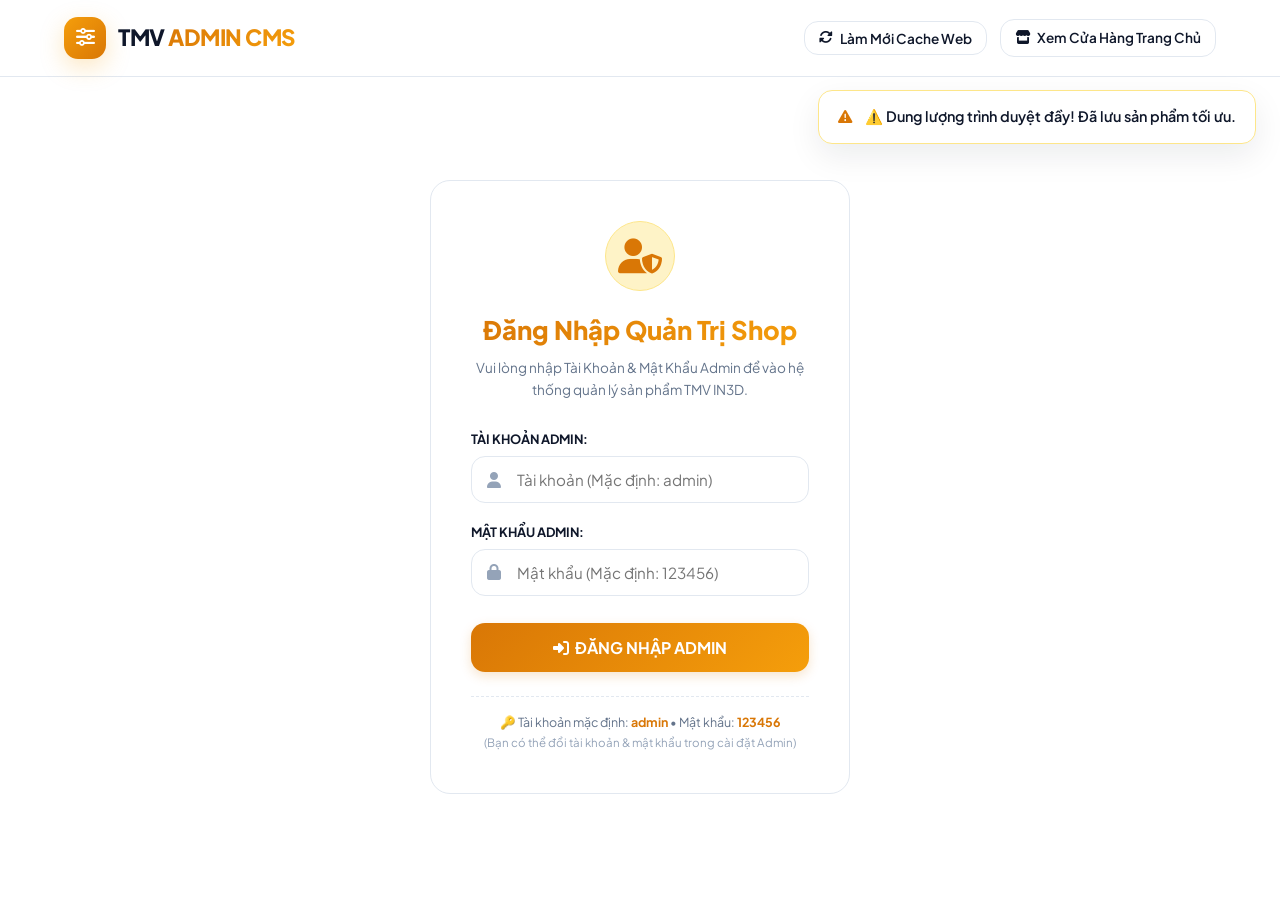
==== commit 58672e29: "Integrate tmv_3d_store_backup_1786454513281.json backup into app.js default products & categories fo" ====
--- a/admintmv.html
+++ b/admintmv.html
@@ -12,7 +12,7 @@
   <meta http-equiv="Expires" content="0">
   
   <link rel="stylesheet" href="https://cdnjs.cloudflare.com/ajax/libs/font-awesome/6.4.0/css/all.min.css">
-  <link rel="stylesheet" href="styles.css?v=20260810_v12">
+  <link rel="stylesheet" href="styles.css?v=20260811_v15">
 </head>
 <body style="background: var(--bg-body); color: var(--text-main); min-height: 100vh;">
 
@@ -100,7 +100,7 @@
         </div>
 
         <div style="display: flex; gap: 0.6rem; flex-wrap: wrap;">
-          <button class="btn-secondary" id="export-backup-btn" style="font-size: 0.85rem; background: #ffffff;" title="Tải file dữ liệu JSON về lưu trữ">
+          <button class="btn-secondary" id="export-backup-btn" style="font-size: 0.85rem; background: #ffffff;" title="Tải file dữ liệu JSON về máy tính lưu trữ">
             <i class="fa-solid fa-download"></i> Xuất Backup JSON
           </button>
           <button class="btn-secondary" id="import-backup-btn" style="font-size: 0.85rem; background: #ffffff;" title="Nạp file dữ liệu JSON đã lưu trước đó">
@@ -108,8 +108,11 @@
           </button>
           <input type="file" id="import-file-input" accept=".json" style="display: none;">
 
-          <button class="btn-secondary" id="reset-demo-btn" style="font-size: 0.85rem;">
-            <i class="fa-solid fa-rotate-left"></i> Khôi Phục Dữ Liệu Ban Đầu
+          <button class="btn-secondary" id="github-restore-btn" style="font-size: 0.85rem; background: #f0f7ff; color: #0284c7; border-color: #bae6fd; font-weight: 700;" title="Tự động đồng bộ khôi phục dữ liệu sản phẩm từ file backup GitHub">
+            <i class="fa-solid fa-cloud-arrow-down"></i> Khôi Phục Từ GitHub Backup
+          </button>
+          <button class="btn-secondary" id="cloud-sync-btn" style="font-size: 0.85rem; background: #f0fdf4; color: #16a34a; border-color: #bbf7d0; font-weight: 700;" title="Tự động đồng bộ lưu & tải sản phẩm trực tuyến với Google Cloud">
+            <i class="fa-solid fa-cloud"></i> Đồng Bộ Cloud Google
           </button>
         </div>
       </div>
@@ -355,6 +358,6 @@
   </main>
 
   <div class="toast-container" id="toast-container"></div>
-  <script src="app.js?v=20260810_v12"></script>
+  <script src="app.js?v=20260811_v18"></script>
 </body>
 </html>
--- a/styles.css
+++ b/styles.css
@@ -836,23 +836,26 @@
 }
 
 .size-options-grid {
-  display: grid;
-  grid-template-columns: repeat(auto-fill, minmax(120px, 1fr));
+  display: flex;
+  flex-wrap: wrap;
   gap: 0.5rem;
+  align-items: center;
 }
 
 .size-option-btn {
-  padding: 0.5rem 0.8rem;
+  padding: 0.45rem 0.85rem;
   border: 1.5px solid var(--border-color);
   border-radius: var(--radius-md);
   background: #ffffff;
-  display: flex;
-  flex-direction: column;
-  gap: 0.15rem;
-  font-size: 0.85rem;
+  display: inline-flex;
+  align-items: center;
+  justify-content: center;
+  white-space: nowrap;
+  font-size: 0.82rem;
   font-weight: 600;
   transition: var(--transition-fast);
   cursor: pointer;
+  text-align: center;
 }
 
 .size-scale {
